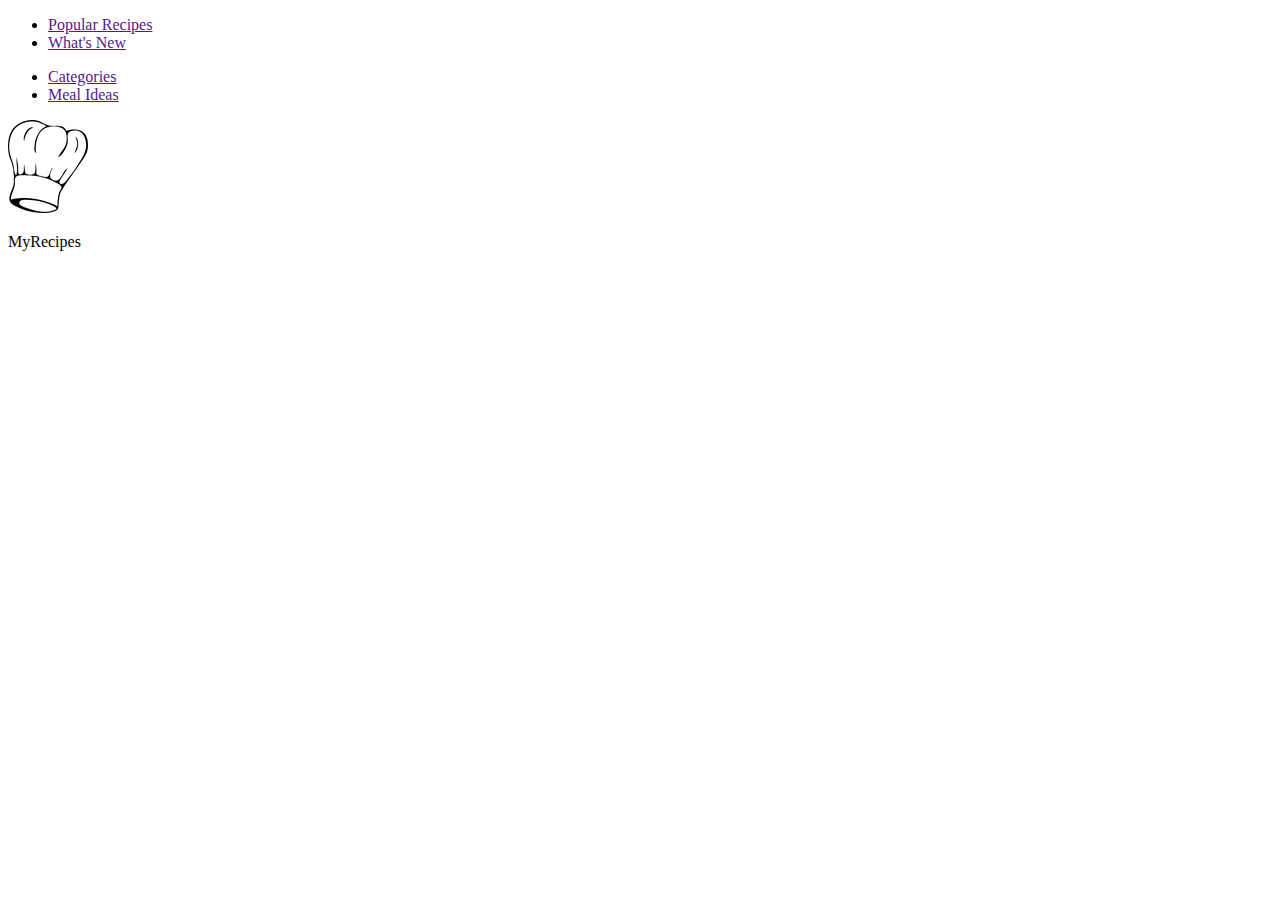
==== RecipeWebsite/MyRecipe.html @ 0c44f5eb "Created MyRecipe.html" ====
<!DOCTYPE html>
<html lang="en">
<head>
	<title>MyRecipe</title>
	<meta charset="utf-8">

	<!-- Stylesheet -->
	<link rel="stylesheet" type="text/css" href="MyRecipe.css">

	<!-- HTML5 Shiv -->
	<script src="js/html5shiv.js" type="text/javascript"></script>
</head>

<body>
	<header>
		<div class="left">
			<ul>
				<li><a href="">Popular Recipes</a></li>
				<li><a href="">What's New</a></li>
			</ul>	
		</div>
		
		<div class="right">
			<ul>
				<li><a href="">Categories</a></li>
				<li><a href="">Meal Ideas</a></li>
			</ul>	
		</div>

		<div id="logo">
			<img src="img/chefs-hat.png">
			<p>MyRecipes</p>
		</div>

	</header>
</body>
</html>
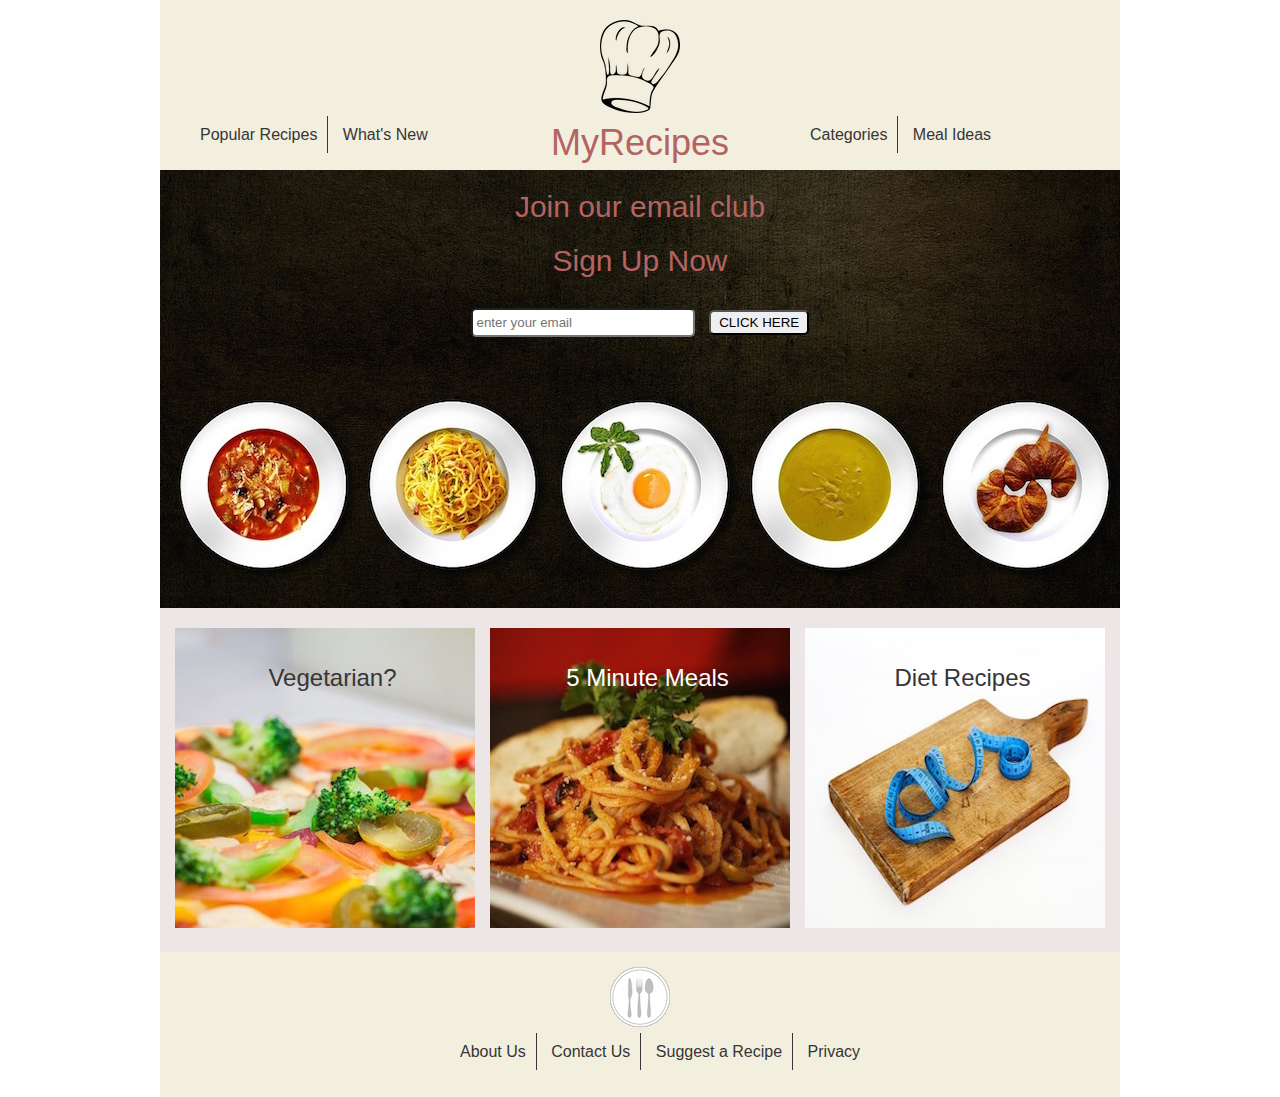
==== commit 000cdaeb: "Finished MyRecipe website" ====
--- a/RecipeWebsite/MyRecipe.html
+++ b/RecipeWebsite/MyRecipe.html
@@ -12,26 +12,76 @@
 </head>
 
 <body>
-	<header>
-		<div class="left">
-			<ul>
-				<li><a href="">Popular Recipes</a></li>
-				<li><a href="">What's New</a></li>
-			</ul>	
-		</div>
-		
-		<div class="right">
-			<ul>
-				<li><a href="">Categories</a></li>
-				<li><a href="">Meal Ideas</a></li>
-			</ul>	
+	<!-- HEADER -->
+		<header>
+			<div class="left">
+				<ul>
+					<li><a href="">Popular Recipes</a></li>
+					<li><a href="">What's New</a></li>
+				</ul>	
+			</div>
+			
+			<div class="right">
+				<ul>
+					<li><a href="">Categories</a></li>
+					<li><a href="">Meal Ideas</a></li>
+				</ul>	
+			</div>
+
+			<div id="logo">
+				<img src="img/chefs-hat.png">
+				<p>MyRecipes</p>
+			</div>
+
+		</header>
+
+	<!-- BODY -->
+		<div id="main">
+			<p>Join our email club</p>
+			<p>Sign Up Now</p>
+
+			<form>
+				<input id="email" type="email" name="email" placeholder=" enter your email">
+				<input id="click" type="button" name="submit" value="CLICK HERE">
+			</form>
 		</div>
 
-		<div id="logo">
-			<img src="img/chefs-hat.png">
-			<p>MyRecipes</p>
+		<div class="cf">
+			<div class="box"> 
+				<a href="" title="" >
+					<img src="img/pizza.jpg">
+					<p>Vegetarian?</p>
+				</a>
+			</div>
+
+			<div class="box middle"> 
+				<a href="" title="" >
+					<img src="img/pasta.jpg">
+					<p>5 Minute Meals</p>
+				</a>
+			</div>
+
+			<div class="box"> 
+				<a href="" title="" >
+					<img src="img/diet.jpg">
+					<p>Diet Recipes</p>
+				</a>
+			</div>
 		</div>
 
-	</header>
+	<!-- FOOTER -->
+		<footer>
+			<img src="img/cutlery.png">
+			
+			<nav>
+				<ul>
+					<li><a href="">About Us</a></li>
+					<li><a href="">Contact Us</a></li>
+					<li><a href="">Suggest a Recipe</a></li>
+					<li><a href="">Privacy</a></li>
+				</ul>
+			</nav>
+		</footer>
+
 </body>
 </html>--- a/RecipeWebsite/MyRecipe.css
+++ b/RecipeWebsite/MyRecipe.css
@@ -0,0 +1,188 @@
+html{
+	background-color: white;
+}
+
+body{
+	background-color: #ede6e6;
+	margin: 0 auto;
+	width: 960px;
+	font-family: arial, helvetica, sans-serif
+}
+
+a{
+	text-decoration: none;
+	color: #373535;
+}
+
+/* 								Header 								*/
+/*===================================================================
+=====================================================================
+===================================================================*/
+
+header{
+	background-color: #f2efdf;
+	height: 150px;
+	padding: 20px 0px 0px 0px;
+}
+
+header ul{
+	padding: 0;
+}
+
+li{
+	display: inline;
+	padding: 10px;
+	font-size: 16px;
+}
+
+header li:first-child{
+	border-right: 1px solid #373535;
+}
+
+header .left{
+	width: 320px;
+	float: left;
+}
+
+header .left ul{
+	padding-left: 30px;
+	padding-top: 90px;
+}
+
+header .right{
+	width: 320px;
+	float: right;
+}
+
+header .right ul{
+	padding-right: 30px;
+	padding-top: 90px;
+}
+
+#logo{
+	width: 320px;
+	float: left;
+	text-align: center;
+	color: #b46363;
+	font-size: 36px;
+}
+
+#logo p{
+	margin: 0;
+}
+
+/* 								Body 								*/
+/*===================================================================
+=====================================================================
+===================================================================*/
+
+/**
+ * For modern browsers
+ * 1. The space content is one way to avoid an Opera bug when the
+ *    contenteditable attribute is included anywhere else in the document.
+ *    Otherwise it causes space to appear at the top and bottom of elements
+ *    that are clearfixed.
+ * 2. The use of `table` rather than `block` is only necessary if using
+ *    `:before` to contain the top-margins of child elements.
+ */
+.cf:before,
+.cf:after {
+    content: " "; /* 1 */
+    display: table; /* 2 */
+}
+
+.cf:after {
+    clear: both;
+}
+
+/**
+ * For IE 6/7 only
+ * Include this rule to trigger hasLayout and contain floats.
+ */
+.cf {
+    *zoom: 1;
+}
+
+#main{
+	background-image: url('img/dishes.jpg');
+	height: 438px;
+}
+
+#main p{
+	margin: 0;
+	padding-top: 20px;
+	color: #b46363;
+	text-align: center;
+	font-size: 30px;
+}
+
+form{
+	padding-top: 30px;
+	text-align: center;
+}
+
+#email{
+	width: 220px;
+	height: 25px;
+	border-radius: 5px;
+	padding: 0;
+	margin-right: 10px;
+}
+
+#click{
+	height: 25px;
+	width: 100px;
+	border-radius: 5px;
+	padding: 0;
+}
+
+.box{
+	position: relative;
+	float: left;
+	margin: 20px 0px;
+}
+
+.box img{
+	position: relative;
+	z-index: 1;
+	margin-left: 15px;
+}
+
+.box p{
+	position: absolute;
+	width: 100%;
+	top: 12px;
+	z-index: 2;
+	text-align: center;
+	font-size: 24px;
+	margin-left: 15px;
+}
+
+.middle p{
+	color: white;
+}
+
+
+/* 							   Footer 								*/
+/*===================================================================
+=====================================================================
+===================================================================*/
+footer{
+	background-color: #f2efdf;
+	text-align: center;
+	padding-top: 15px;
+	height: 130px;
+}
+
+footer img{
+	display: block;
+	margin: 0 auto;
+}
+
+footer ul li{
+	border-right: 1px solid #373535;
+}
+
+footer ul li:last-child{
+	border-right: none;
+}